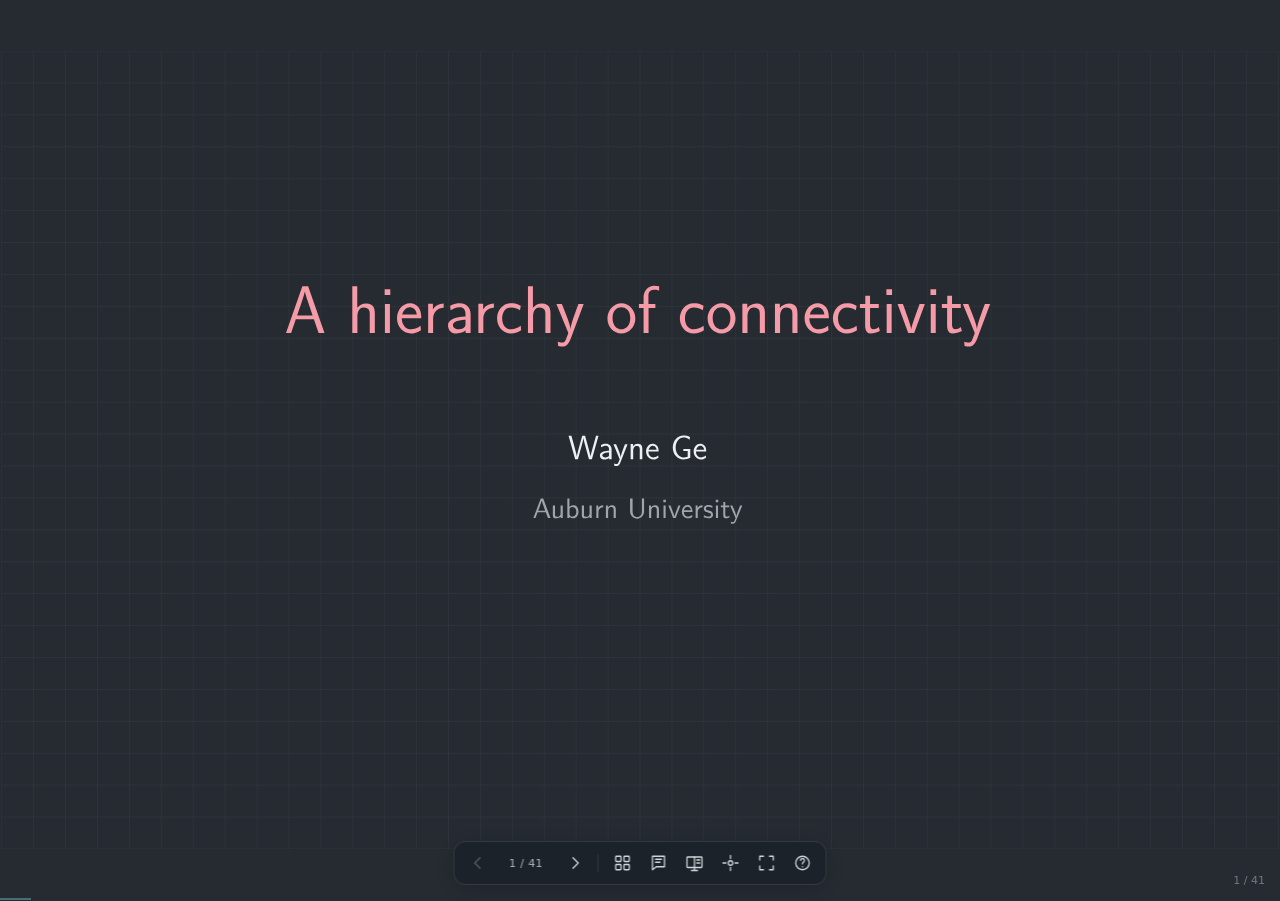
==== slides-auburn-hierarchy-connectivity-2026.html @ 6a81306b "Use quotient vertex counts throughout connectivity slides" ====
<!doctype html>
<html lang="en">
<head>
<meta charset="utf-8">
<meta name="viewport" content="width=device-width,initial-scale=1,viewport-fit=cover">
<meta name="color-scheme" content="dark">
<title>A hierarchy of connectivity</title>
<style>
[hidden]{display:none!important}
:root{--ink:#252B31;--grid:#343D45;--chalk:#EDF0F3;--cyan:#74D8E5;--coral:#F59AA7;--mint:#BDDDB7;--muted:#ACB6BF;--ui:#1F252B;--ui-raised:#2B333B;--border:#EDF0F31C;--ease:cubic-bezier(.2,.65,.3,1)}
*{box-sizing:border-box}html,body{margin:0;width:100%;height:100%;overflow:hidden;background:var(--ink);color:var(--chalk);font-family:"Segoe UI Variable","Segoe UI",system-ui,-apple-system,sans-serif}button,input{font:inherit}button{cursor:pointer;color:inherit}button:focus-visible,a:focus-visible{outline:2px solid var(--cyan);outline-offset:3px}button{border:0}button:disabled{opacity:.32;cursor:default}button svg{width:18px;height:18px;vertical-align:middle;fill:none;stroke:currentColor;stroke-width:1.7;stroke-linecap:round;stroke-linejoin:round}
#layout{height:100%;display:grid;grid-template-columns:minmax(0,1fr)}#audience{position:relative;min-width:0;min-height:0;display:flex;align-items:center;justify-content:center;overflow:hidden}#stage{position:relative;width:min(100vw,160vh);height:min(62.5vw,100vh);aspect-ratio:16/10;overflow:hidden;touch-action:none;cursor:default}#stage img{position:absolute;inset:0;width:100%;height:100%;object-fit:contain;pointer-events:none;user-select:none;-webkit-user-drag:none}#stage img.entering{opacity:0}#stage img.visible{opacity:1;transition:opacity 320ms var(--ease)}#stage img.instant{transition:none}#stage:focus{outline:0}#stage:focus-visible{outline:1px solid var(--cyan);outline-offset:-1px}
#chrome{position:fixed;z-index:10;left:50%;bottom:15px;transform:translateX(-50%);display:flex;align-items:center;gap:3px;padding:5px 7px;border:1px solid var(--border);border-radius:12px;background:#1C2329F0;box-shadow:0 4px 18px #00000026;backdrop-filter:blur(12px);opacity:1;transition:opacity 230ms;white-space:nowrap}#chrome button{height:32px;min-width:33px;padding:5px 7px;border-radius:6px;background:transparent;color:#CDD4DA;font-size:12px;font-weight:450;letter-spacing:.015em}#chrome button:hover,#chrome button[aria-pressed=true]{background:#74D8E514;color:var(--cyan)}#chrome .separator{height:18px;border-left:1px solid var(--border);margin:0 4px}#slideStatus{display:inline-block;min-width:57px;text-align:center;font-size:11px;color:var(--muted);letter-spacing:.035em;font-variant-numeric:tabular-nums}body.idle #chrome{opacity:0;pointer-events:none}body.idle{cursor:none}body.idle #stage{cursor:none}body.idle:has(#chrome:focus-within) #chrome{opacity:1;pointer-events:auto}
#corner{position:fixed;right:15px;bottom:13px;z-index:3;font-size:11px;color:var(--muted);opacity:.56;pointer-events:none;font-variant-numeric:tabular-nums}#progress{position:fixed;left:0;bottom:0;height:2px;background:var(--cyan);opacity:.4;z-index:9;transform-origin:left;transition:width 200ms}
#notesPanel{display:none;min-width:0;background:var(--ui);border-left:1px solid var(--border);padding:26px;overflow:auto}body.has-notes #layout{grid-template-columns:minmax(0,1fr) minmax(280px,30vw)}body.has-notes #stage{width:100%;height:auto;max-height:100%;aspect-ratio:16/10}body.has-notes #notesPanel{display:block}.notes-title{font-size:11px;text-transform:uppercase;letter-spacing:.13em;color:var(--cyan);font-weight:550;margin:0 0 14px}.notes-heading{font-size:22px;line-height:1.3;font-weight:500;margin:0 0 15px}.notes-body{font-family:Georgia,"Times New Roman",serif;font-size:18px;line-height:1.6;color:var(--chalk)}.notes-body p{margin:0 0 1em}.notes-body a{color:var(--cyan)}.notes-clock{font-size:12px;color:var(--muted);margin:15px 0 20px}
#presenterPanel{display:none;padding:26px;min-width:0;min-height:0;overflow:auto;background:var(--ui);border-left:1px solid var(--border)}body.presenter #layout{grid-template-columns:minmax(0,1.58fr) minmax(350px,1fr)}body.presenter #audience{padding:20px 15px 66px;align-items:flex-start;flex-direction:column;justify-content:center}body.presenter #stage{width:100%;height:auto;max-height:68vh;aspect-ratio:16/10}body.presenter #presenterPanel{display:block}body.presenter #chrome{left:30%;bottom:15px}body.presenter #corner{right:auto;left:20px;bottom:63px}body.presenter #notesPanel{display:none}body.presenter #progress{width:0!important}.presenter-top{display:flex;align-items:center;justify-content:space-between;gap:12px;margin-bottom:22px}.presenter-top .notes-title{margin:0}#timer{font-size:26px;letter-spacing:.02em;font-variant-numeric:tabular-nums;color:var(--mint);font-weight:350}.timer-controls{display:flex;align-items:center;gap:6px}.timer-controls button{padding:6px 8px;border:1px solid var(--border);border-radius:5px;font-size:11px;background:var(--ui-raised);color:var(--chalk)}#nextTitle{font-size:12px;color:var(--muted);margin:25px 0 8px}#nextPreview{width:min(100%,310px);aspect-ratio:16/10;display:block;border:1px solid var(--border);background:var(--ink)}#presenterHint{position:absolute;top:20px;left:23px;font-size:11px;letter-spacing:.04em;color:var(--muted);opacity:.75}
dialog{color:var(--chalk);background:var(--ui);border:1px solid var(--border);border-radius:12px;padding:0;max-width:calc(100vw - 36px);box-shadow:0 20px 80px #0008}dialog::backdrop{background:#151B21D9;backdrop-filter:blur(5px)}.dialog-head{display:flex;gap:20px;align-items:center;justify-content:space-between;padding:22px 24px;border-bottom:1px solid var(--border)}.dialog-head h2{margin:0;font-size:21px;font-weight:500}.close-dialog{border:0;background:none;color:var(--muted);font-size:25px;width:32px;height:32px;border-radius:5px}.close-dialog:hover{background:var(--ui-raised)}#help{width:630px}.help-content{padding:22px 24px 26px}.help-content p{font-size:14px;line-height:1.6;color:var(--muted);margin:0 0 20px}.shortcuts{display:grid;grid-template-columns:155px 1fr;gap:12px;font-size:14px}.shortcuts dt{color:var(--cyan)}.shortcuts dd{margin:0;color:var(--chalk)}kbd{font:inherit;border:1px solid var(--border);border-radius:4px;background:#EDF0F308;padding:2px 5px;white-space:nowrap}.hint-line{margin-top:24px!important;margin-bottom:0!important;font-size:12px!important}#overview{width:1120px;height:min(84vh,850px)}#overviewGrid{display:grid;grid-template-columns:repeat(auto-fill,minmax(210px,1fr));gap:17px;padding:22px;overflow:auto;max-height:calc(84vh - 83px)}.overview-slide{text-align:left;padding:0 0 9px;background:none;color:var(--chalk);border-radius:6px;overflow:hidden;border:1px solid var(--border)}.overview-slide img{display:block;width:100%;aspect-ratio:16/10;object-fit:contain;background:var(--ink)}.overview-slide span{display:block;font-size:12px;line-height:1.45;padding:8px 9px 0}.overview-slide.current{border-color:var(--cyan)}.overview-slide:hover{background:var(--ui-raised);border-color:#EDF0F359}
#laser{position:fixed;z-index:500;width:13px;height:13px;border-radius:50%;background:var(--coral);box-shadow:0 0 0 5px #F59AA724,0 0 19px #F59AA780;pointer-events:none;display:none;transform:translate(-50%,-50%)}body.laser #stage{cursor:none}body.laser #laser.active{display:block}#blackout{display:none;position:fixed;inset:0;background:#000;z-index:800}body.blacked #blackout{display:block}#announcement{position:absolute;width:1px;height:1px;overflow:hidden;clip-path:inset(50%)}#toast{position:fixed;z-index:900;top:22px;left:50%;transform:translateX(-50%);background:#1C2329F0;border:1px solid var(--border);border-radius:8px;padding:10px 15px;font-size:13px;opacity:0;pointer-events:none;transition:opacity 180ms}#toast.show{opacity:1}#printDeck{display:none}
@media(max-width:800px){body.presenter #layout{grid-template-columns:1fr}body.presenter #audience{min-height:43vh;padding:40px 10px 0;justify-content:flex-start}body.presenter #presenterPanel{border-left:0;padding:20px 20px 75px}body.presenter #stage{max-height:40vh}body.presenter #chrome{left:50%}body.presenter #corner{display:none}body.presenter #layout{overflow:auto}body.has-notes #layout{grid-template-columns:minmax(0,1fr) 270px}body.has-notes #notesPanel{padding:18px}.notes-body{font-size:16px}#chrome{gap:0;padding:4px}#chrome button{min-width:30px;padding:5px 6px}#chrome .separator{margin:0 2px}.presenter-top{margin-bottom:15px}}
@media(prefers-reduced-motion:reduce){*,*:before,*:after{animation:none!important;transition:none!important}}
@media print{@page{size:160mm 100mm;margin:0}html,body{height:auto;overflow:visible;background:#252B31}#layout,#chrome,#corner,#progress,dialog,#laser,#blackout,#toast,#announcement{display:none!important}#printDeck{display:block}#printDeck img{display:block;width:160mm;height:100mm;object-fit:contain;break-after:page;page-break-after:always}#printDeck img:last-child{break-after:auto;page-break-after:auto}}
</style>
</head>
<body>
<div id="layout">
  <main id="audience" aria-label="Presentation">
    <div id="stage" tabindex="0" role="region" aria-label="Current slide. Click to advance."></div>
    <div id="presenterHint" hidden>Audience window stays in sync</div>
  </main>
  <aside id="notesPanel" aria-label="Speaker notes"><p class="notes-title">Speaker notes</p><h2 class="notes-heading" id="localNotesTitle"></h2><div class="notes-clock" id="localClock"></div><div class="notes-body" id="localNotes"></div></aside>
  <aside id="presenterPanel" aria-label="Presenter view">
    <div class="presenter-top"><p class="notes-title">Presenter view</p><div class="timer-controls"><span id="timer">00:00</span><button id="timerToggle" title="Start or pause rehearsal timer">Start</button><button id="timerReset" title="Reset rehearsal timer">Reset</button></div></div>
    <h2 class="notes-heading" id="presenterTitle"></h2><div class="notes-clock" id="presenterClock"></div><div class="notes-body" id="presenterNotes"></div>
    <p id="nextTitle"></p><img id="nextPreview" alt="Next slide preview">
  </aside>
</div>
<nav id="chrome" aria-label="Presentation controls">
  <button id="prev" title="Previous build (←)" aria-label="Previous build"><svg viewBox="0 0 24 24"><path d="m14 5-7 7 7 7"/></svg></button>
  <span id="slideStatus" aria-live="off"></span>
  <button id="next" title="Next build (→ or Space)" aria-label="Next build"><svg viewBox="0 0 24 24"><path d="m10 5 7 7-7 7"/></svg></button>
  <span class="separator"></span>
  <button id="overviewButton" title="Slide overview (O)" aria-label="Slide overview"><svg viewBox="0 0 24 24"><rect x="3" y="3" width="7" height="7" rx="1"/><rect x="14" y="3" width="7" height="7" rx="1"/><rect x="3" y="14" width="7" height="7" rx="1"/><rect x="14" y="14" width="7" height="7" rx="1"/></svg></button>
  <button id="notesButton" title="Speaker notes (N)" aria-label="Show speaker notes" aria-pressed="false"><svg viewBox="0 0 24 24"><path d="M4 3h16v14H9l-5 4Z"/><path d="M8 7h8M8 11h6"/></svg></button>
  <button id="presenterButton" title="Open presenter window (P)" aria-label="Open presenter window"><svg viewBox="0 0 24 24"><rect x="2" y="4" width="20" height="14" rx="1"/><path d="M12 4v14M8 22h8M12 18v4M15 8h4M15 12h4"/></svg></button>
  <button id="laserButton" title="Laser pointer (L)" aria-label="Toggle laser pointer" aria-pressed="false"><svg viewBox="0 0 24 24"><circle cx="12" cy="12" r="3"/><path d="M12 2v4M12 18v4M2 12h4M18 12h4"/></svg></button>
  <button id="fullscreenButton" title="Fullscreen (F)" aria-label="Toggle fullscreen"><svg viewBox="0 0 24 24"><path d="M8 3H3v5M16 3h5v5M21 16v5h-5M3 16v5h5"/></svg></button>
  <button id="helpButton" title="Keyboard shortcuts (?)" aria-label="Keyboard shortcuts"><svg viewBox="0 0 24 24"><circle cx="12" cy="12" r="9"/><path d="M9.5 8.5a2.5 2.5 0 1 1 4.5 1.6c-.8.9-2 1.2-2 3.1M12 17h.01"/></svg></button>
</nav>
<div id="corner"></div><div id="progress"></div><div id="laser"></div><div id="blackout" aria-label="Black screen. Click to return."></div><div id="toast" role="status"></div><div id="announcement" aria-live="polite"></div>
<dialog id="help" aria-labelledby="helpTitle"><div class="dialog-head"><h2 id="helpTitle">Presenting this talk</h2><button class="close-dialog" aria-label="Close shortcuts">×</button></div><div class="help-content"><p>Each click advances one reveal. The mathematics and diagrams remain sharp at any screen size. This presentation works offline.</p><dl class="shortcuts"><dt><kbd>→</kbd> <kbd>Space</kbd> <kbd>PgDn</kbd></dt><dd>Next reveal or slide</dd><dt><kbd>←</kbd> <kbd>PgUp</kbd></dt><dd>Previous reveal or slide</dd><dt><kbd>↓</kbd> / <kbd>↑</kbd></dt><dd>Next / previous slide</dd><dt><kbd>Home</kbd> / <kbd>End</kbd></dt><dd>First / last slide</dd><dt><kbd>F</kbd></dt><dd>Enter or leave fullscreen</dd><dt><kbd>O</kbd></dt><dd>Browse all slides</dd><dt><kbd>N</kbd></dt><dd>Show speaker notes in this window</dd><dt><kbd>P</kbd></dt><dd>Open a separate presenter window</dd><dt><kbd>L</kbd></dt><dd>Toggle laser pointer</dd><dt><kbd>B</kbd> or <kbd>.</kbd></dt><dd>Black out the audience screen</dd><dt><kbd>?</kbd> / <kbd>Esc</kbd></dt><dd>Open / close this guide</dd></dl><p class="hint-line">Swipe left or right on a touch screen. Use the browser’s Print command for slide handouts. In presenter view, use the timer’s Start, Pause, and Reset controls.</p></div></dialog>
<dialog id="overview" aria-labelledby="overviewTitle"><div class="dialog-head"><h2 id="overviewTitle">Slides</h2><button class="close-dialog" aria-label="Close overview">×</button></div><div id="overviewGrid"></div></dialog>
<div id="printDeck"></div>
<script type="application/json" id="deck-data">{"title":"A hierarchy of connectivity","author":"Wayne Ge","institute":"Auburn University","frames":[{"number":1,"title":"A hierarchy of connectivity","clock":"0:00","notesHtml":"\u003cp>No speaker notes for this slide.\u003c/p>","notesTex":"","pages":["[data-uri]"],"pageTexts":["A hierarchy of connectivity\nWayne Ge\nAuburn University\n"]},{"number":2,"title":"Jenga","clock":"0:15","notesHtml":"\u003cp>Start from a vulnerable late-game Jenga position, with many blocks already missing. Two loose side blocks can be removed safely. After those removals, each layer below the completed top layer has a single block carrying the stack above it. Invite any legal choice from those lower layers. The chosen block slides out, the unsupported upper stack drops, and the resulting impact starts a collapse. The three blocks in the completed top layer remain out of play. Let the game finish before advancing.\u003c/p>","notesTex":"Start from a vulnerable late-game Jenga position, with many blocks already missing. Two loose side blocks can be removed safely. After those removals, each layer below the completed top layer has a single block carrying the stack above it. Invite any legal choice from those lower layers. The chosen block slides out, the unsupported upper stack drops, and the resulting impact starts a collapse. The three blocks in the completed top layer remain out of play. Let the game finish before advancing.","pages":["[data-uri]","[data-uri]","[data-uri]","[data-uri]"],"pageTexts":["A vulnerable Jenga tower with many blocks already missing and two loose side blocks.","One loose side block removed. The tower stays standing.","Both loose side blocks are removed. Every lower layer now contains a single supporting block. Choose any legal block below the completed top layer.","The selected lower support is removed. The unsupported stack drops and a collapse cascades through the vulnerable tower."],"animation":"jenga","jengaBackground":"[data-uri]","notesByStep":["\u003cp>Start from a vulnerable late-game Jenga position, with many blocks already missing. Two loose side blocks can be removed safely. After those removals, each layer below the completed top layer has a single block carrying the stack above it. Invite any legal choice from those lower layers. The chosen block slides out, the unsupported upper stack drops, and the resulting impact starts a collapse. The three blocks in the completed top layer remain out of play. Let the game finish before advancing.\u003c/p>","\u003cp>The first loose side block slides out safely; a central block still supports the layer above it.\u003c/p>","\u003cp>Both loose side blocks are now gone. Each playable layer has only one block, and every one of those blocks carries the upper stack. Invite any legal choice below the completed three-block top layer. The top layer is not in play.\u003c/p>","\u003cp>The chosen support is pulled clear, so the upper part first drops into the empty layer. Its impact destabilizes the slender, off-center stack and the collapse cascades downward. This is an illustrative late-game position.\u003c/p>"],"poster":"[data-uri]"},{"number":3,"title":"Graph Jenga: connected","clock":"1:00","notesHtml":"\u003cp>Start with a connected graph on 15 vertices and 30 edges. Keep all vertices throughout the game. Advance once to start the sequence of edge deletions.\u003c/p>","notesTex":"","pages":["[data-uri]","[data-uri]"],"pageTexts":["Graph Jenga. connected. Start with a connected graph on 15 vertices and 30 edges.","Graph Jenga. connected. Delete 16 edges one by one while keeping the graph connected. Transparent traces mark the deleted edges. A spanning tree with 15 vertices and 14 edges remains."],"animation":"graphJenga","graphLevel":1,"graphBackground":"[data-uri]","notesByStep":["\u003cp>Start with a connected graph on 15 vertices and 30 edges. Keep all vertices throughout the game. Advance once to start the sequence of edge deletions.\u003c/p>","\u003cp>The 16 extra edges are deleted one by one, roughly three per second. Each edge fades to a transparent trace at its original position. The graph stays connected after every deletion because the same spanning tree is retained. At the end, all 15 vertices and 14 tree edges remain. Every remaining edge is a bridge, so deleting another edge would disconnect the graph. The faint traces are no longer graph edges. The final highlighted graph is a spanning tree.\u003c/p>"],"poster":"[data-uri]"},{"number":4,"title":"Graph Jenga: 2-connected","clock":"1:30","notesHtml":"\u003cp>Now preserve vertex 2-connectivity. The graph has 10 vertices and 16 edges. Four extra edges have been added to a graph obtained by subdividing every edge of K_4 once. Advance once to remove those four extras.\u003c/p>","notesTex":"","pages":["[data-uri]","[data-uri]"],"pageTexts":["Graph Jenga. 2-connected. Start with a 2-connected graph on 10 vertices and 16 edges.","Graph Jenga. 2-connected. A once-subdivided K4 remains, with 10 vertices and 12 edges. Every edge has a degree-2 endpoint, so every edge is essential for 2-vertex-connectivity."],"animation":"graphJenga","graphLevel":2,"graphBackground":"[data-uri]","notesByStep":["\u003cp>Now preserve vertex 2-connectivity. The graph has 10 vertices and 16 edges. Four extra edges have been added to a graph obtained by subdividing every edge of K_4 once. Advance once to remove those four extras.\u003c/p>","\u003cp>The four extra edges fade to transparent traces, one by one. Every intermediate graph remains 2-connected. The final graph is a once-subdivided K_4, with four degree-3 vertices and six degree-2 vertices. It has 10 vertices and 12 edges. It is neither a cycle nor K_(2,t). Every edge meets a degree-2 vertex, so deleting any remaining edge leaves a degree-1 vertex and destroys 2-connectivity. Pause on the final minimally 2-connected graph before advancing to 3-connectivity.\u003c/p>"],"poster":"[data-uri]"},{"number":5,"title":"Graph Jenga: 3-connected","clock":"2:00","notesHtml":"\u003cp>Finally preserve vertex 3-connectivity. This is the original G_0 used again on the Critical k-connectivity slide. Its two inner vertices have degree 4, while every other vertex has degree 3. The inner edge is the only edge that can be deleted while preserving 3-connectivity.\u003c/p>","notesTex":"","pages":["[data-uri]","[data-uri]","[data-uri]"],"pageTexts":["Graph Jenga. 3-connected. Start with a 3-connected graph. Cyan edges can be deleted while preserving 3-vertex-connectivity.","Graph Jenga. 3-connected. Delete edge IL–IR. The graph remains 3-connected.","Graph Jenga. 3-connected. The remaining graph is the cubic graph obtained from G0 by deleting its middle edge. It is 3-connected, and every edge is essential for 3-vertex-connectivity."],"animation":"graphJenga","graphLevel":3,"graphBackground":"[data-uri]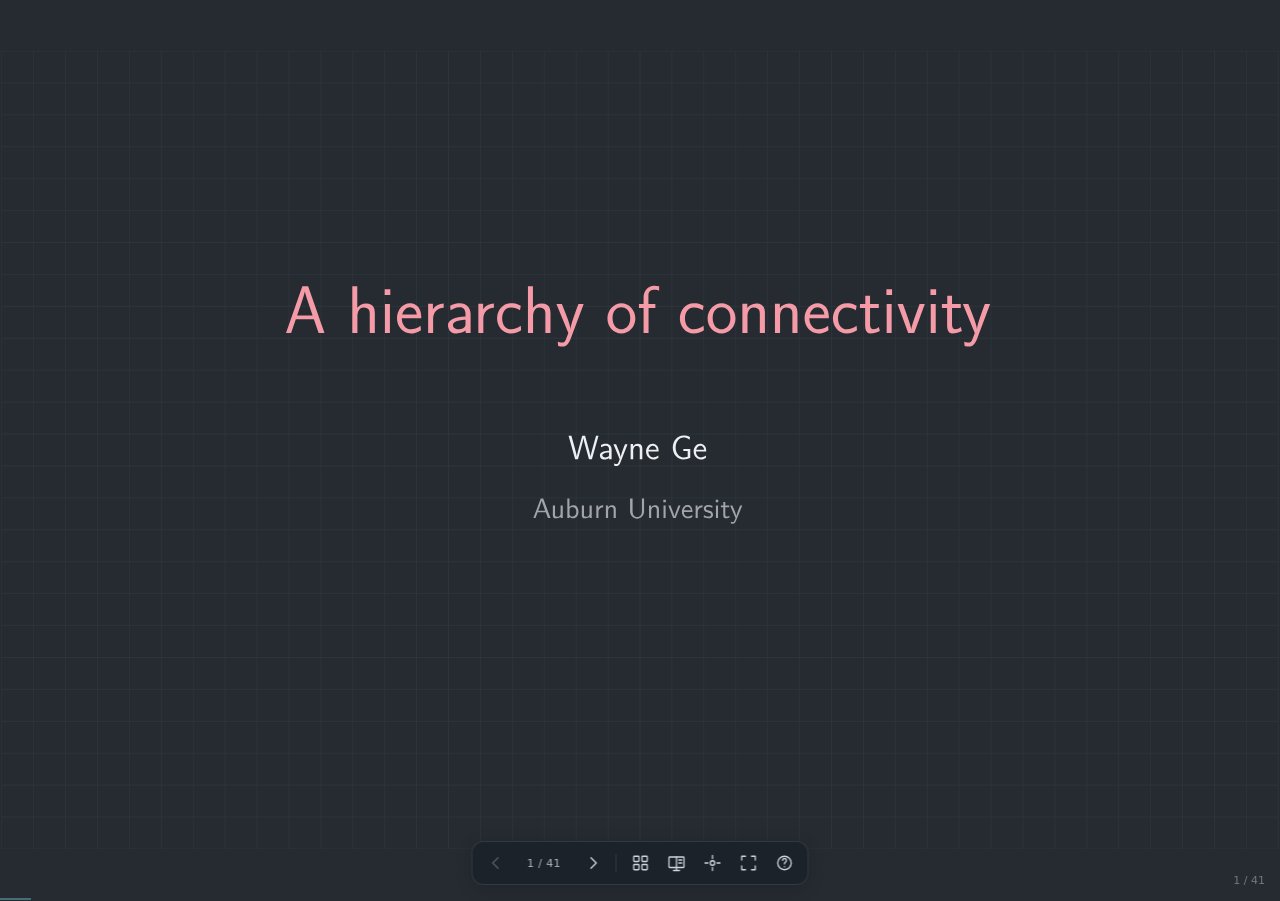
